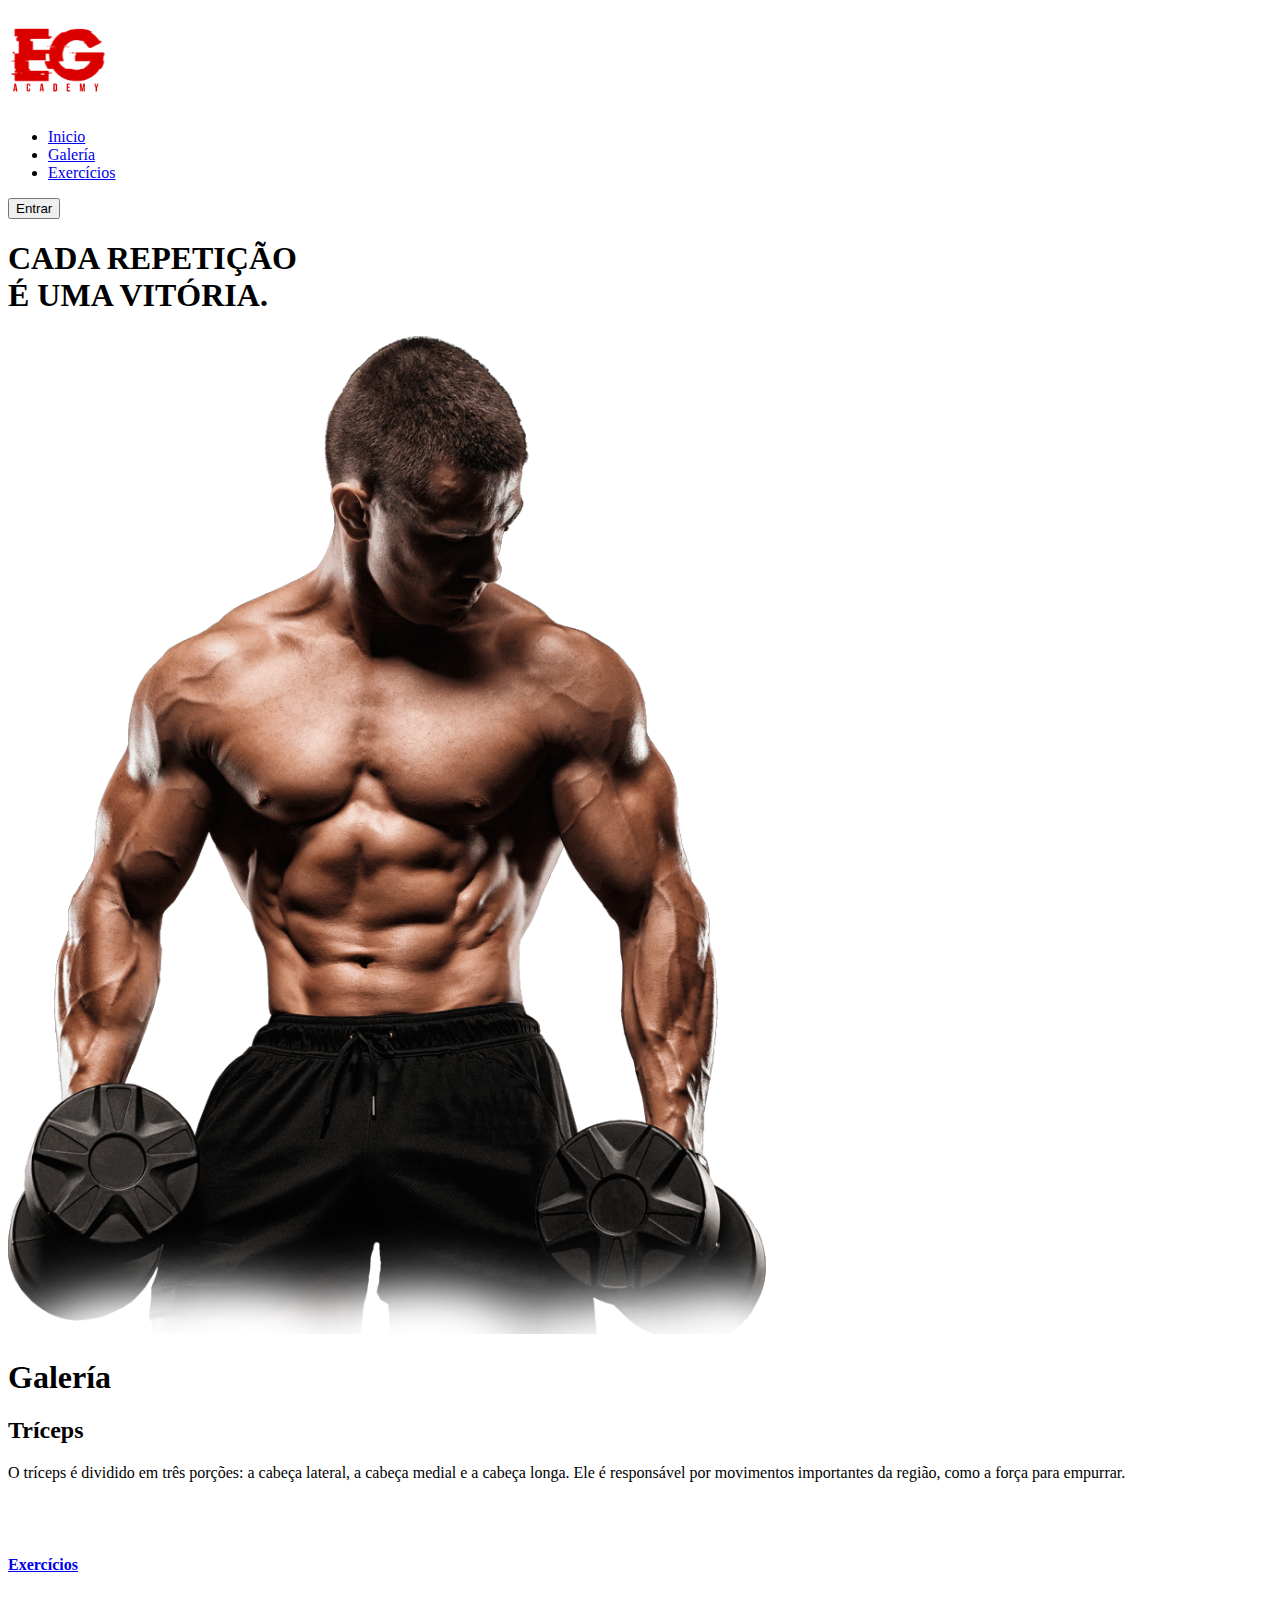
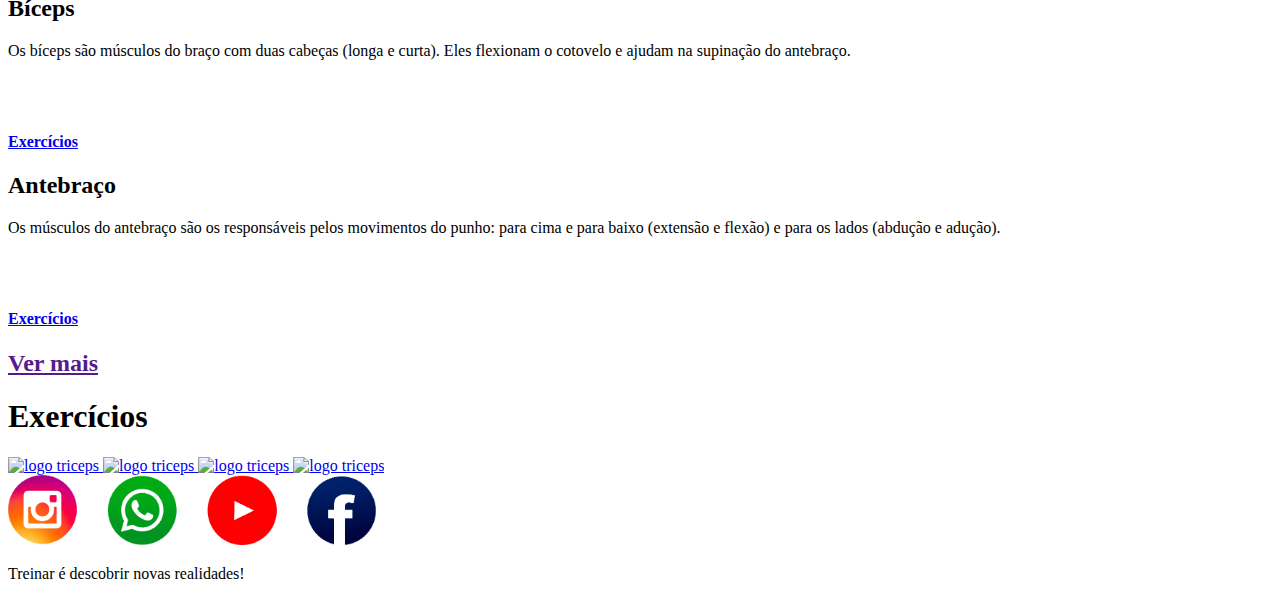
==== index.html @ 765c9234 "Add files via upload" ====
<!DOCTYPE html>
<html lang="pt-br">

<head>
    <meta charset="UTF-8">
    <meta name="viewport" content="width=device-width, initial-scale=1.0">
    <link rel="stylesheet" href="https://cdnjs.cloudflare.com/ajax/libs/font-awesome/6.6.0/css/all.min.css">
    <link rel="stylesheet" href="src/stylus/stylus.css">
    <link rel="stylesheet" href="src/stylus/header.css">
    <title>EG ACADEMY</title>
</head>

<body>
    <header>
        <nav id="navbar">
            <a href="#home"> <img src="logo nova.png" alt="academia logo" height="100" width="100"></a>
            <ul id="nav_list">
                <li class="nav-item">
                    <a href="#home">Inicio</a>
                </li>
                <li class="nav-item">
                    <a href="#musculos">Galería</a>
                </li>
                <li class="nav-item">
                    <a href="#suporte">Exercícios</a>
                </li>
            </ul>
            <a href="formulario.html" target="_blank">
                <button class="usuario" style="margin-right: 2rem;">Entrar</button>
            </a>
        </nav>
    </header>
    <main>
        <section id="começo">
            <div class="interfave">
                <div class="flex">
                    <div class="text">
                        <h1>CADA REPETIÇÃO <br>É UMA VITÓRIA.</h1>
                    </div>
                    <div class="img">
                        <img src="homemdegrade.png" alt="homem" height="70%" width="60%">
                    </div>
                </div>
            </div>
        </section>
        <section id="musc">
            <h1 id="musculos">Galería</h1>
            <div class="blocos">
                <div class="blockmenu">
                    <h2>Tríceps</h2>
                    <p>
                        O tríceps é dividido em três porções: a cabeça lateral, a cabeça medial e a cabeça longa. Ele é
                        responsável por movimentos importantes da região, como a força para empurrar.

                    </p>
                    <br>
                    <br>
                    <a href="#triceps" class="exerc">
                        <h4> Exercícios</h4>
                    </a>

                </div>
                <div class="blockmenu">
                    <h2>Bíceps</h2>
                    <p>

                        Os bíceps são músculos do braço com duas cabeças (longa e curta). Eles flexionam o cotovelo e
                        ajudam na supinação do antebraço.

                    </p>
                    <br>
                    <br>
                    <a href="#biceps" class="exerc">
                        <h4> Exercícios</h4>
                    </a>

                </div>
                <div class="blockmenu">
                    <h2>Antebraço</h2>
                    <p>

                        Os músculos do antebraço são os responsáveis pelos movimentos do punho: para cima e para baixo
                        (extensão e flexão) e para os lados (abdução e adução).

                    </p>
                    <br>
                    <br>
                    <a href="#antebraço" class="exerc">
                        <h4> Exercícios</h4>

                        
                    </a>
                </div>
                <div class="blockmenu">
                    <a href="" class="exerc"><h2>Ver mais</h2></a>
                </div>
            </div>
        </section>
        <section id="suporte" class="contexto">
            <h1>Exercícios</h1>
            <a class="links" id="triceps" target="_blank"
                href="https://www.youtube.com/watch?v=8J8gW8VwzmE&pp=ygUicmVuYXRvIGNhcmlhbmkgdHJlaW5vIGRlIHRyw61jZXBzIA%3D%3D">
                <img src="https://i.ytimg.com/vi/8J8gW8VwzmE/hq720.jpg?sqp=-oaymwEcCNAFEJQDSFXyq4qpAw4IARUAAIhCGAFwAcABBg==&rs=AOn4CLAW7-pi8UKrs8gqiCPzXX4zrvaMOA"
                    alt="logo triceps" height="40%" width="30%">
            </a>
            <a class="links" id="antebraço" target="_blank"
                href="https://www.youtube.com/watch?v=PfsHhdnfLUo&pp=ygUjcmVuYXRvIGNhcmlhbmkgdHJlaW5vIGRlIGFudGVicmHDp28%3D">
                <img src="https://i.ytimg.com/vi/PfsHhdnfLUo/hq720.jpg?sqp=-oaymwEcCNAFEJQDSFXyq4qpAw4IARUAAIhCGAFwAcABBg==&rs=AOn4CLD0LILDEY1AUE9bonze6w8v_z3pkg"
                    alt="logo triceps" height="40%" width="30%">
            </a>
            <a class="links" id="biceps" target="_blank"
                href="https://www.youtube.com/watch?v=io4vWVFCvJs&pp=ygUgcmVuYXRvIGNhcmlhbmkgdHJlaW5vIGRlIGJpY2VwcyA%3D">
                <img src="https://i.ytimg.com/vi/io4vWVFCvJs/hq720.jpg?sqp=-oaymwEcCNAFEJQDSFXyq4qpAw4IARUAAIhCGAFwAcABBg==&rs=AOn4CLBtALKqxweNVDCmW2KsU3zuY9mr1A"
                    alt="logo triceps" height="40%" width="30%">
            </a>
            <a class="links" target="_blank"
                href="https://www.youtube.com/watch?v=cbmI4PUzbSA&pp=ygUecmVuYXRvIGNhcmlhbmkgdHJlaW5vIGRlIGJyYWNv">
                <img src="https://i.ytimg.com/vi/cbmI4PUzbSA/hq720.jpg?sqp=-oaymwEcCNAFEJQDSFXyq4qpAw4IARUAAIhCGAFwAcABBg==&rs=AOn4CLBGGORQvmUCW-LOYZemSTauG0XgEA"
                    alt="logo triceps" height="40%" width="30%">
            </a>
        </section>
        <section id="fim">
            <div class="fimblack">
                <img src="redesfundo.png" alt="redes" height="70rem" class="redes">
                <br>
                <p>Treinar é descobrir novas realidades!</p>
            </div>
        </section>
    </main>
</body>

</html>
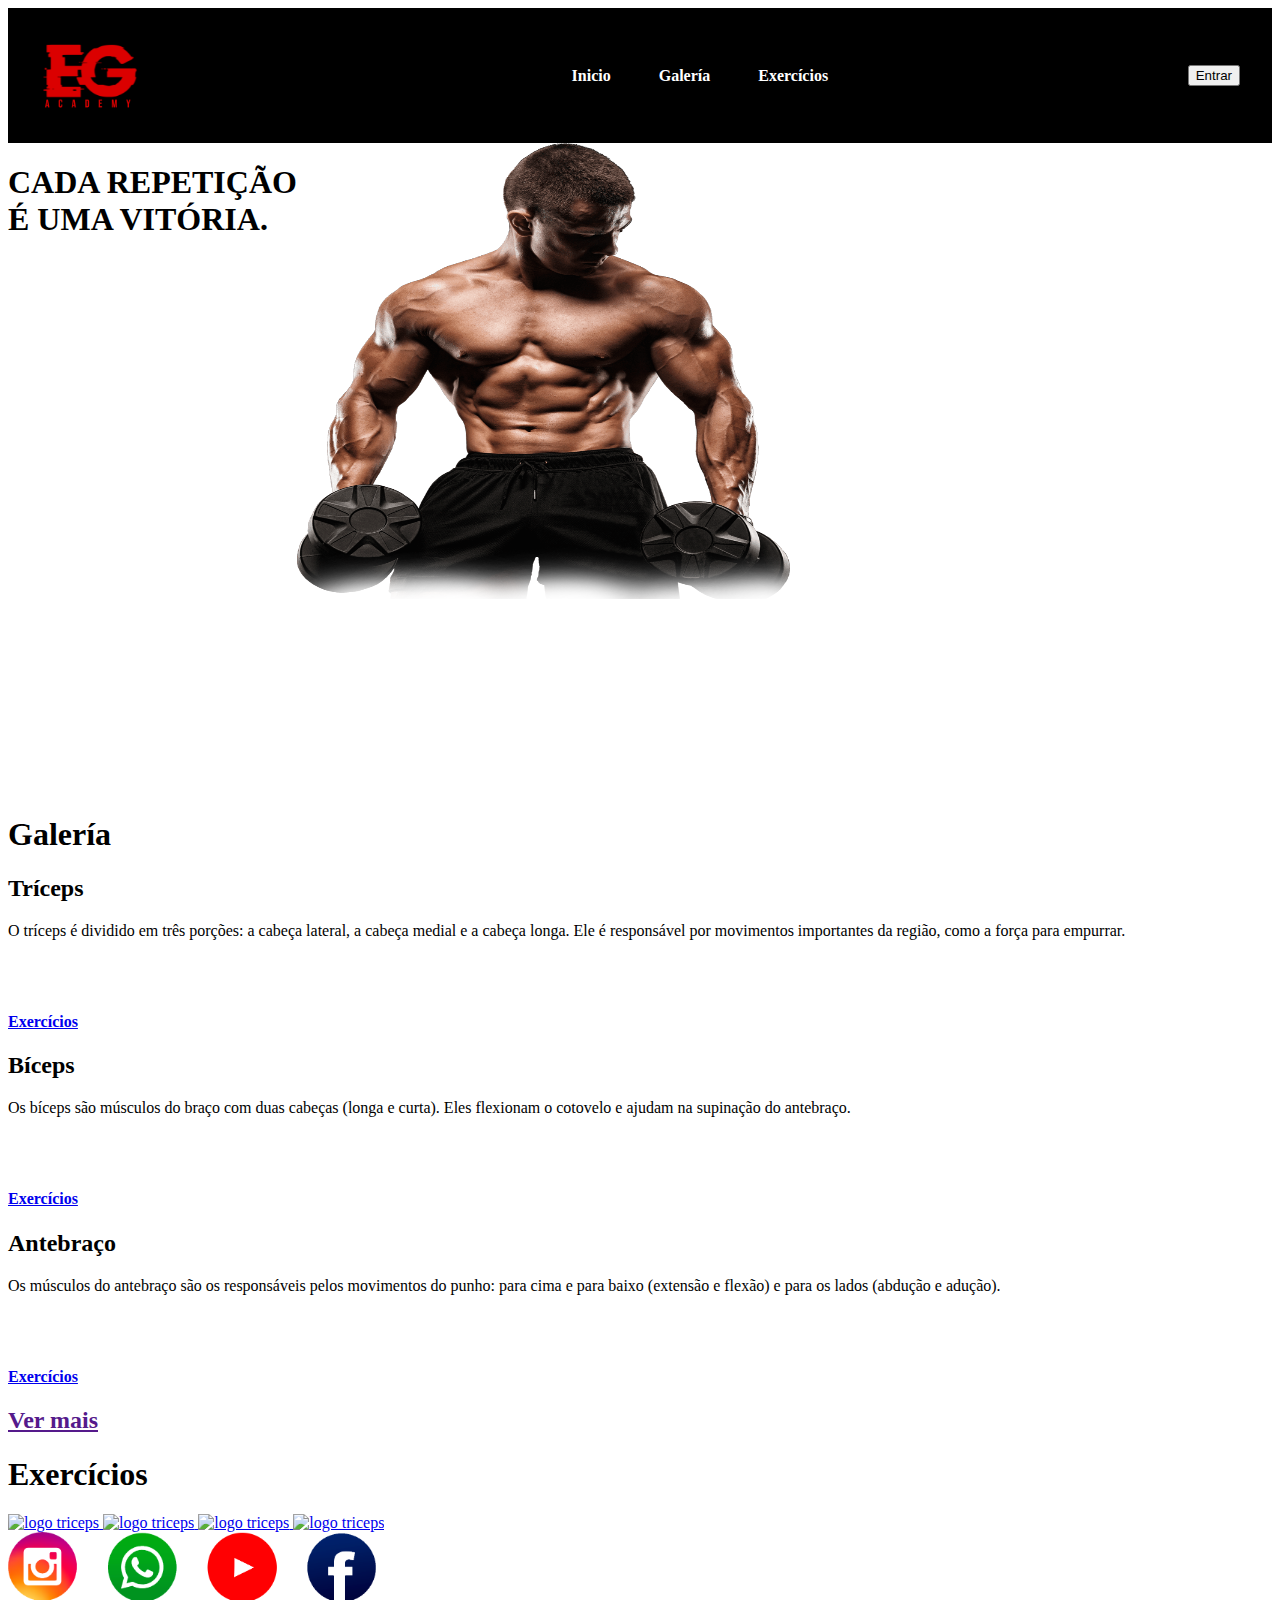
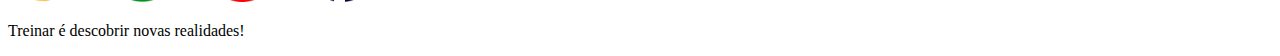
==== commit 48ee9d5b: "Update index.html" ====
--- a/index.html
+++ b/index.html
@@ -6,7 +6,7 @@
     <meta name="viewport" content="width=device-width, initial-scale=1.0">
     <link rel="stylesheet" href="https://cdnjs.cloudflare.com/ajax/libs/font-awesome/6.6.0/css/all.min.css">
     <link rel="stylesheet" href="src/stylus/stylus.css">
-    <link rel="stylesheet" href="src/stylus/header.css">
+    <link rel="stylesheet" href="header.css">
     <title>EG ACADEMY</title>
 </head>
 
@@ -129,4 +129,4 @@
     </main>
 </body>
 
-</html>+</html>
--- a/header.css
+++ b/header.css
@@ -0,0 +1,47 @@
+header{
+    background-color: black;
+}
+
+
+#navbar {
+   
+    width: 100%;
+    display: flex;
+    align-items: center;
+    justify-content: space-between;
+    height: 15vh;
+    background-color: black;
+    img{
+        margin: 2rem;
+    }
+}
+
+#nav_list{
+    display: flex;
+    list-style: none;
+    gap: 3rem;
+}
+
+.nav-item a {
+    text-decoration: none;
+    color: white;
+    font-weight: 600;
+    padding-bottom: 4px;
+    transition: all 0.5s ease-in-out;
+    background-color: black;
+}
+
+.nav-item a:hover {
+    color: red;
+    border-bottom: 1px solid red;
+}
+    
+.usuario a{
+    text-decoration: none;
+    color: rgb(0, 0, 0);
+    padding: 10px 15px  ;
+    font-weight: 600;
+}
+.flex {
+    display: flex;
+}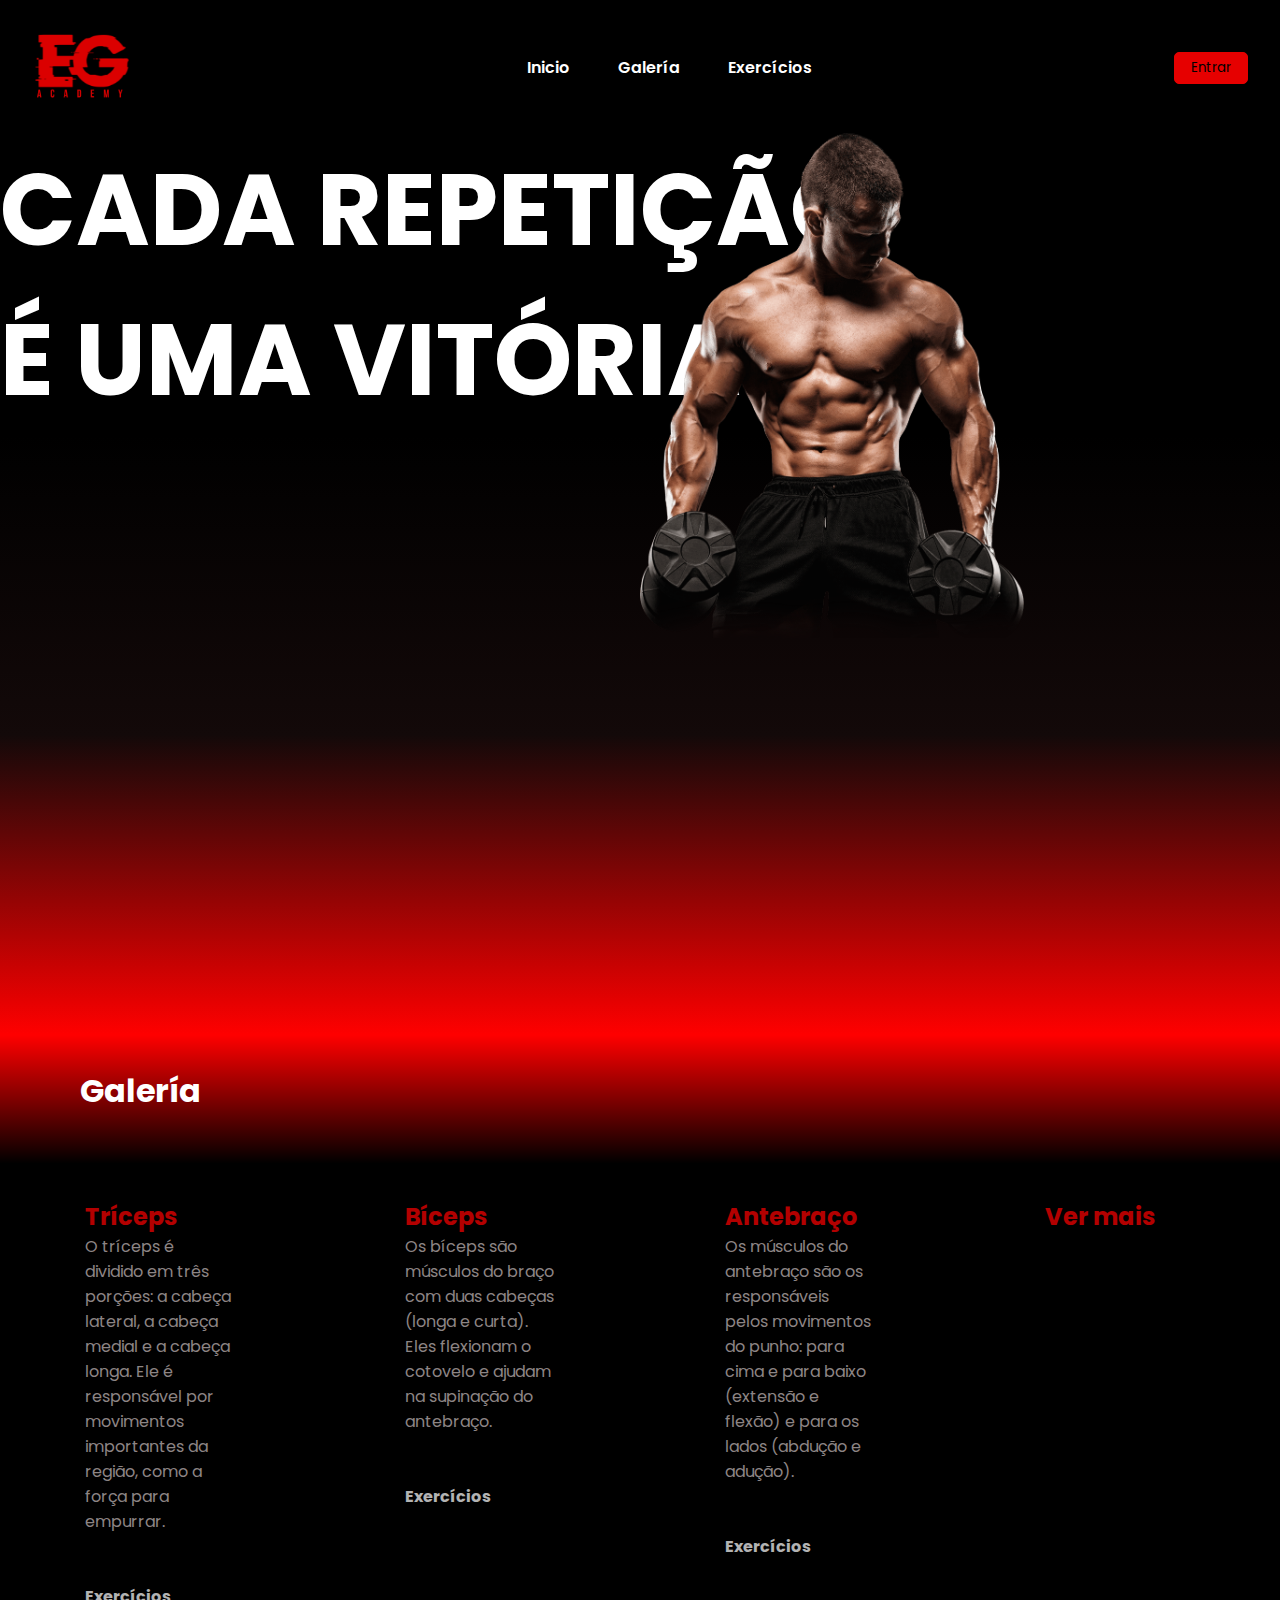
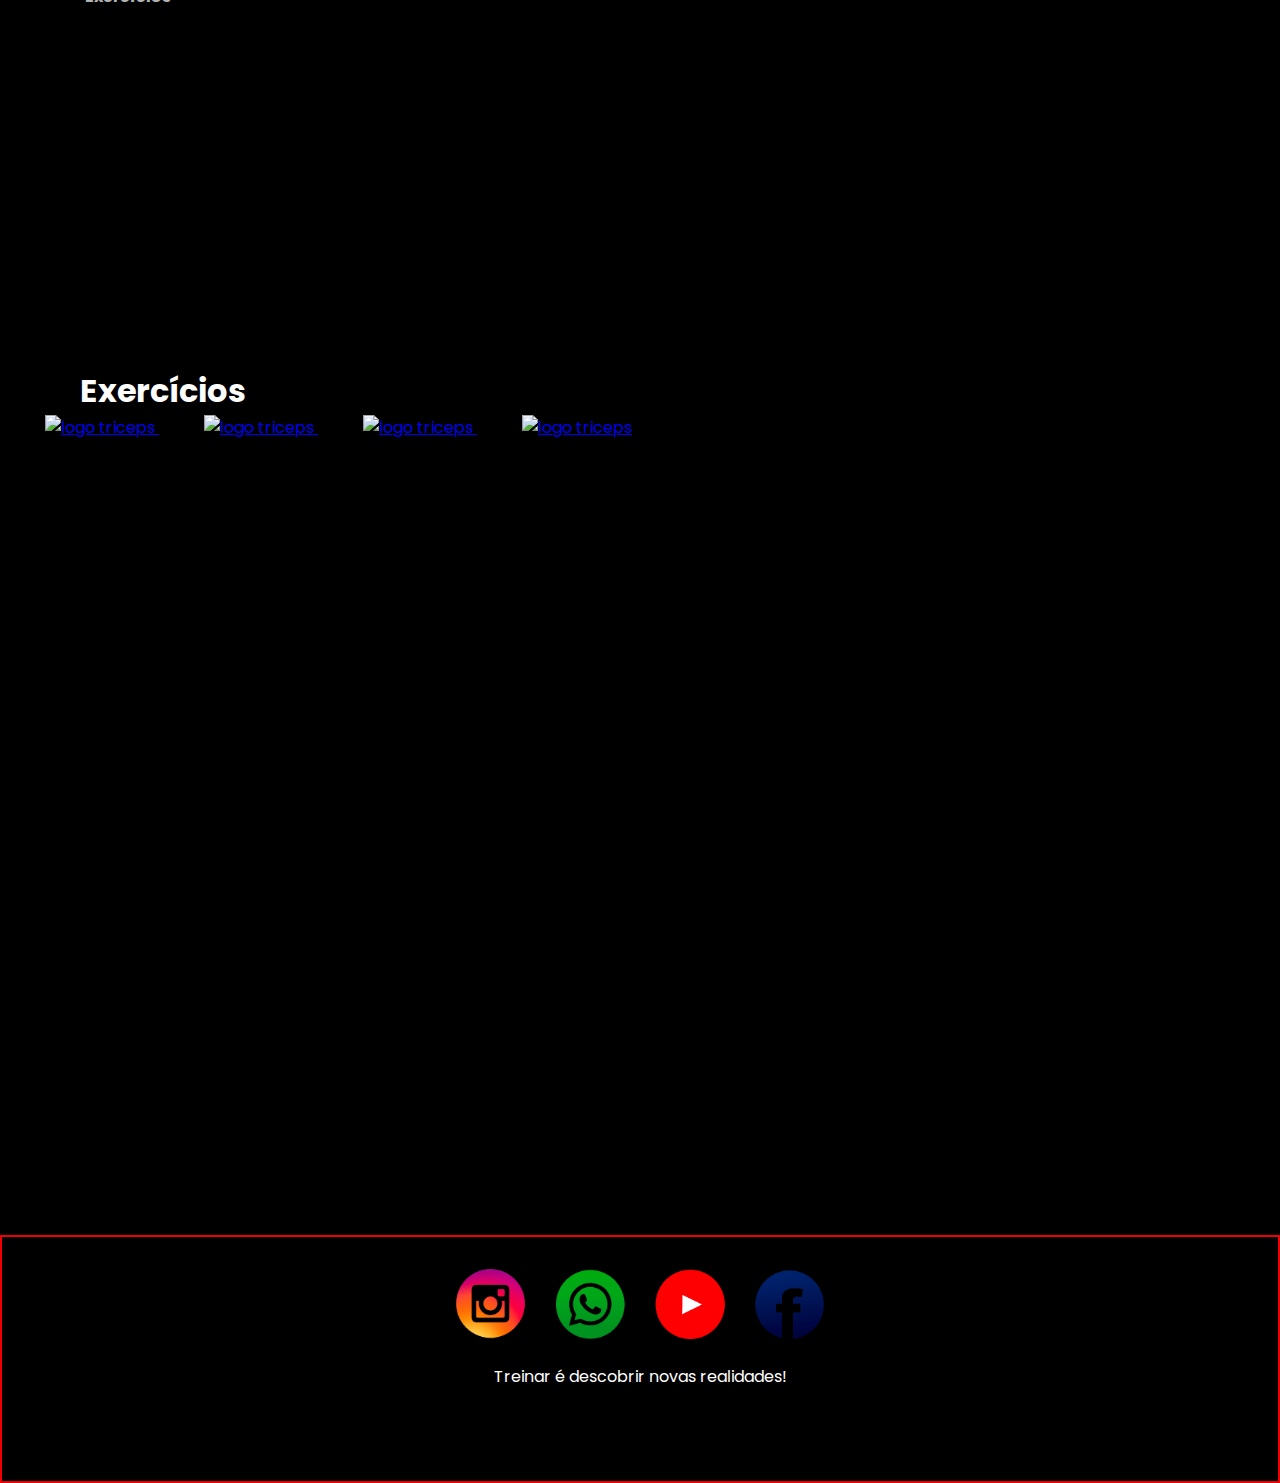
==== commit 46f51dc0: "Update index.html" ====
--- a/index.html
+++ b/index.html
@@ -5,7 +5,7 @@
     <meta charset="UTF-8">
     <meta name="viewport" content="width=device-width, initial-scale=1.0">
     <link rel="stylesheet" href="https://cdnjs.cloudflare.com/ajax/libs/font-awesome/6.6.0/css/all.min.css">
-    <link rel="stylesheet" href="src/stylus/stylus.css">
+    <link rel="stylesheet" href="stylus.css">
     <link rel="stylesheet" href="header.css">
     <title>EG ACADEMY</title>
 </head>
--- a/stylus.css
+++ b/stylus.css
@@ -0,0 +1,246 @@
+@import url('https://fonts.googleapis.com/css2?family=Bebas+Neue&family=Poppins:ital,wght@0,100;0,200;0,300;0,400;0,500;0,600;0,700;0,800;0,900;1,100;1,200;1,300;1,400;1,500;1,600;1,700;1,800;1,900&display=swap');
+
+*{
+    font-family: "Poppins", sans-serif;
+    margin: 0;
+    padding: 0;
+    box-sizing: 0;
+}
+
+body {
+    height: 100vh;
+    
+}
+
+.text {
+    color: white;
+    font-size: 50px;
+}
+
+.img {
+    position: absolute;
+    top: 14.8%;
+    left: 50%;
+    
+}
+
+button {
+    background-color: red;
+    padding: 5px 16px;
+    border: 1px solid red;
+    border-radius: 5px;
+    cursor: pointer;
+    opacity: .9;
+    transition: .3S linear;
+}
+
+button:hover {
+    opacity: 1;
+}
+
+button:focus {
+    background-color: white;
+    color: red;
+}
+
+section {
+    height: 85vh;
+}
+  
+section.contexto {
+    margin: 0;
+    padding: 0;
+    height: 100vh;
+    background: black;
+
+    h1 {
+        padding-top: 2rem;
+        margin-left: 5rem;
+        text-align: left;
+        color: rgb(255, 255, 255);
+    }
+}
+#musc{
+   
+    margin: 0;
+    padding: 0;
+    height: 100vh;
+    background:linear-gradient(to top, black,  black,black,rgb(0, 0, 0),black,black,black, red);
+
+    h1 {
+        padding-top: 2rem;
+        margin-left: 5rem;
+        text-align: left;
+        color: rgb(255, 255, 255);
+        font-size: 2rem;
+    }
+}
+
+#começo{
+    margin: 0;
+    padding: 0;
+    height: 100vh;
+    background:linear-gradient(to bottom, black, rgb(0, 0, 0), rgb(19, 9, 9), red);
+
+}
+#cadastro{
+    margin: 0;
+    padding: 0;
+    height: 100vh;
+    background:linear-gradient(to bottom, black, rgb(0, 0, 0),black,black, red);   
+    .cadas{
+        display: flex;
+    }
+    h1 {
+        padding-top: 2rem;
+        margin-left: 7rem;
+        text-align: left;
+        color: white;
+    }
+    .titulobox{
+        color: white;
+
+    }
+
+}
+.blockmenu{
+    padding: 4px 5px;
+    margin: 5rem;
+    background: black;
+    opacity: .7;
+    border-radius: 5px;
+    height: 20rem;
+    width: 15rem;
+    h2{
+        opacity: 100%;
+        color: rgb(255, 0, 0);
+        text-align: left;
+        text-decoration: none;
+    }
+
+    p {
+        color: rgb(200, 190, 190);
+        text-align: center, justify;
+    }
+}
+.blockmenu:hover{
+    opacity: 1;
+    cursor: pointer;
+    font-style: none;
+
+}
+
+.blocos{
+    display: flex;
+}
+
+.exerc{
+    color: white;
+    opacity: 9;
+    text-align: left;
+    text-decoration: none;
+    transition: .3s linear;
+
+}
+
+.exerc:hover {
+    opacity: 1;
+    color: red;
+}
+.box{
+    width: 50vh;
+    height: 70vh;
+    background: rgb(37, 11, 11);
+    border-radius: 7px;
+    text-align:left;
+    border: 1px solid #b00000;
+    padding-top: 2vh;
+    padding-left: 2vh;
+    position: absolute;
+    top: 50%;
+    left: 50%;
+    transform: translate(-50%,-50%);
+
+    h2{
+        text-align: left;
+        color: white;
+    }
+}
+
+.quadrados{
+    border: none;
+    border-radius: 3px;
+    padding: 4px 5px;
+    margin-bottom: 1rem;
+    text-align: left;
+}
+
+.quadrados:hover{
+
+    border-color: black;
+}
+
+#suporte{
+    padding: 0;
+    margin: 0;
+
+    h1{
+        padding-top: 2rem;
+        margin-left: 5rem;
+        text-align: left;
+        color: rgb(255, 255, 255);
+        font-size: 2rem;
+    }
+}
+
+.links{
+    margin-top: 5vh;
+    margin-left: 5vh;
+    margin-bottom: 5vh;
+}
+
+.cadas{
+    padding: 10px 15px;
+    display: flex;
+    img{
+        margin-right: 60px;
+    }
+}
+
+#concluir{
+    background-color: red;
+    padding: 5px 16px;
+    border: 1px solid red;
+    border-radius: 5px;
+    cursor: pointer;
+    opacity: .9;
+    transition: .3S linear;
+
+}
+#concluir:hover{
+    opacity: 1;
+}
+
+#fim{
+    margin: 0;
+    padding: 2rem;
+    height: 20vh;
+    background: rgb(0, 0, 0);
+    border:2px solid rgb(238, 0, 0)
+}
+
+.fimblack{
+    p{
+        color: white;
+        text-align: center;
+
+    }
+    
+}
+.redes{
+    display: block;
+    margin: auto;
+
+
+}
+
